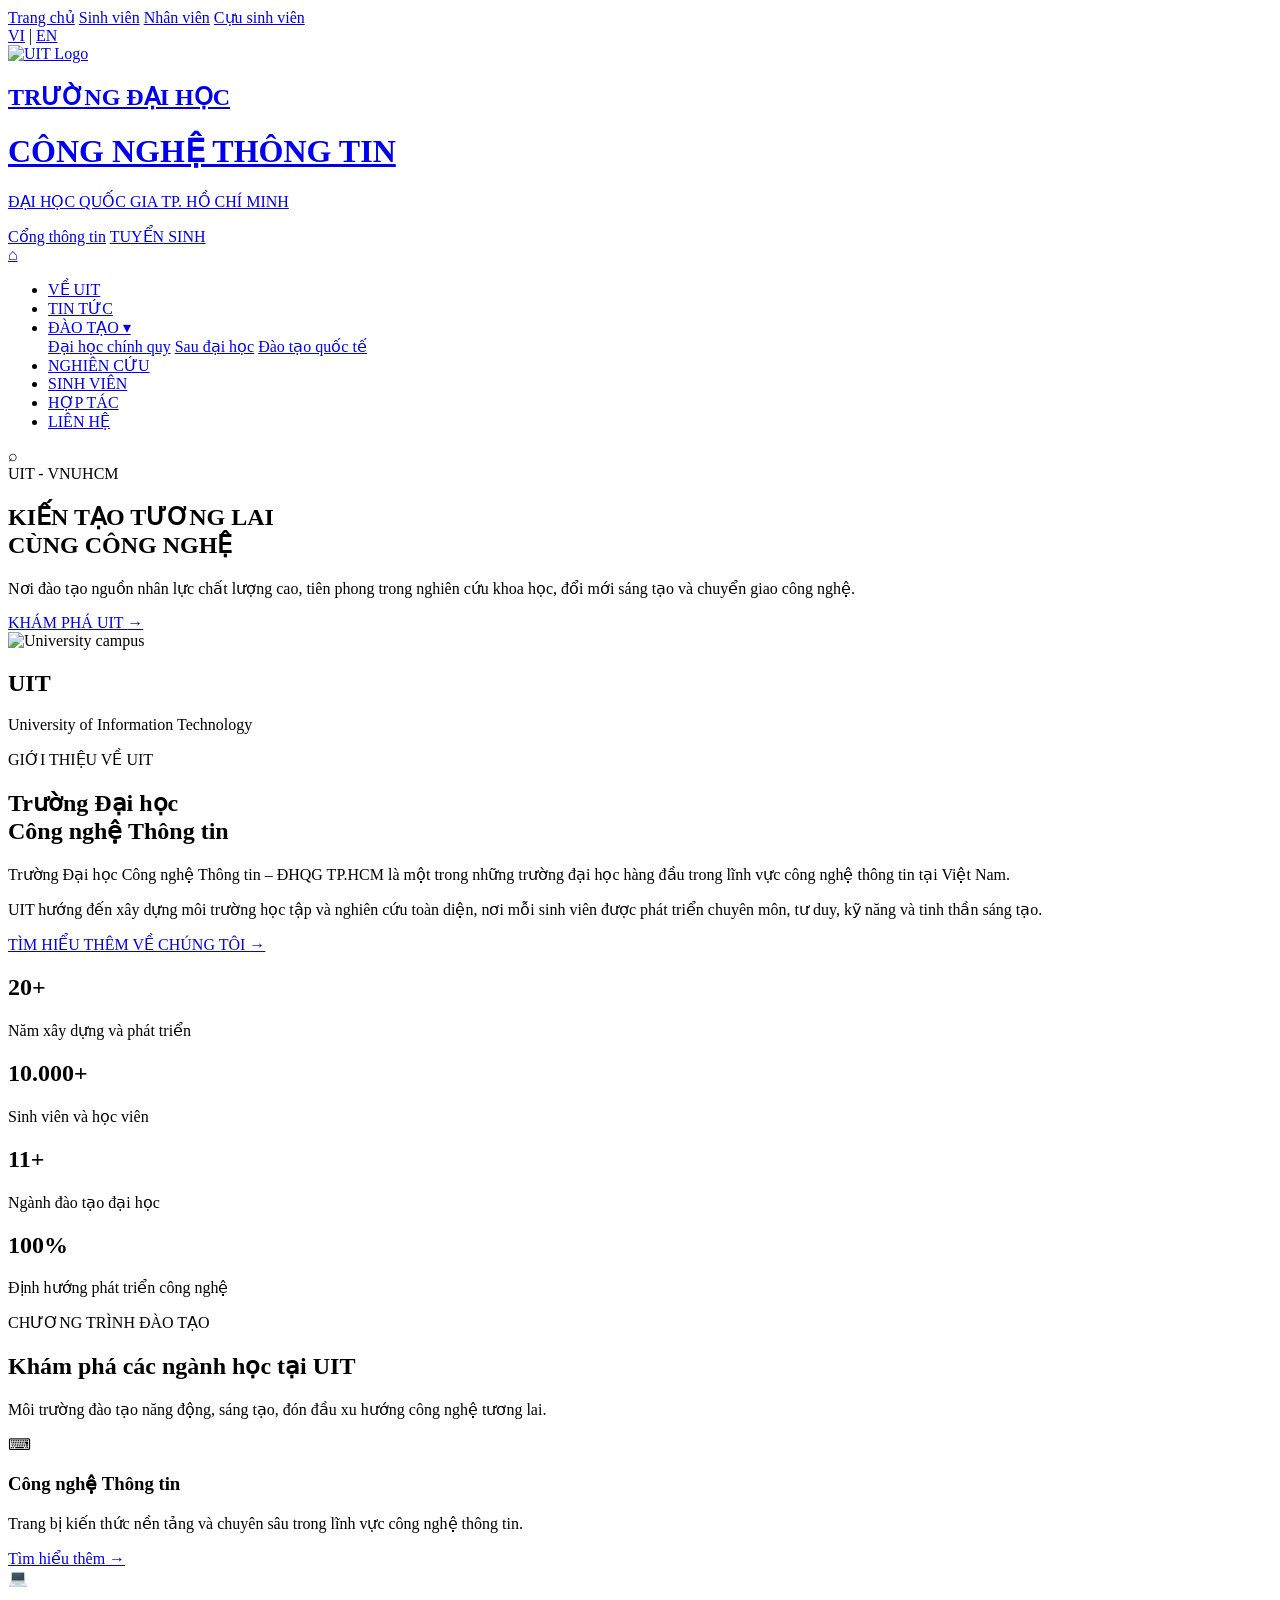
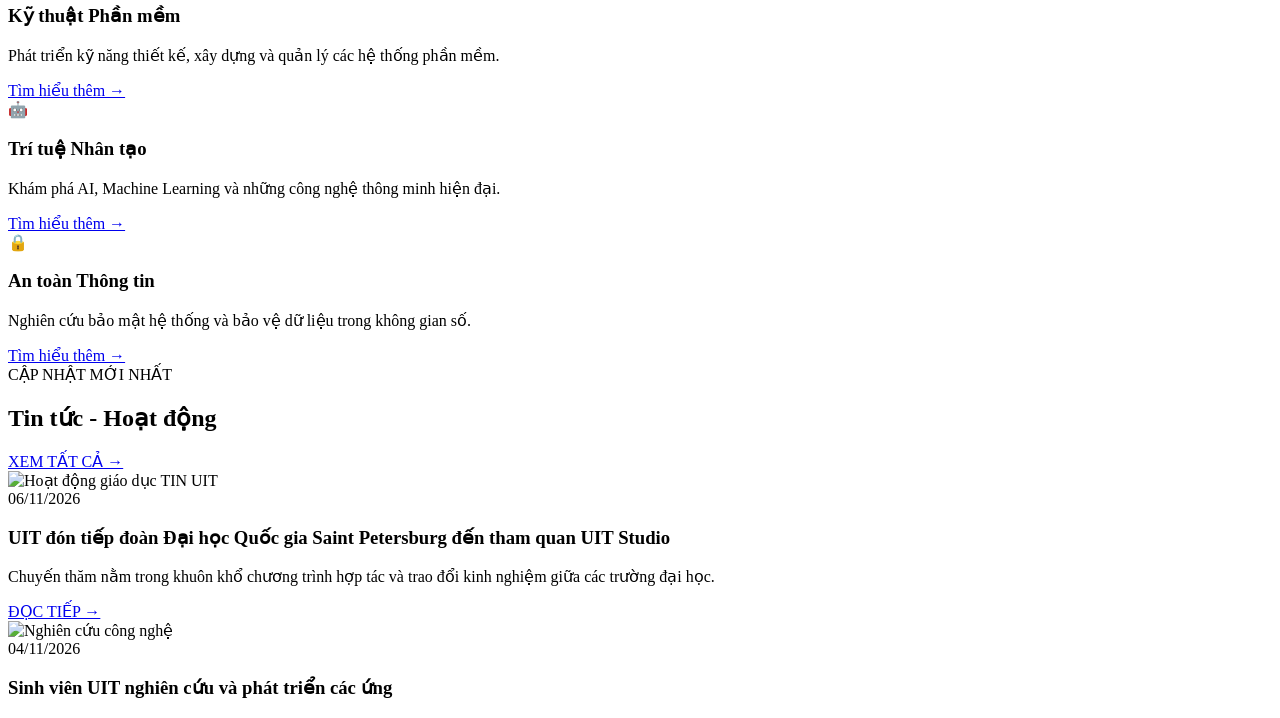
==== index.html @ b48100a3 "tạo trang chủ" ====
<!DOCTYPE html>
<html lang="vi">
<head>
    <meta charset="UTF-8">
    <meta name="viewport" content="width=device-width, initial-scale=1.0">
    <title>UIT - Trường Đại học Công nghệ Thông tin</title>
    <link rel="stylesheet" href="index.css">

    <link rel="preconnect" href="https://fonts.googleapis.com">
    <link rel="preconnect" href="https://fonts.gstatic.com" crossorigin>
    <link href="https://fonts.googleapis.com/css2?family=Roboto:wght@300;400;500;600;700;800&display=swap" rel="stylesheet">
</head>

<body>

    <!-- TOP BAR -->
    <div class="topbar">
        <div class="container topbar-content">
            <div class="topbar-left">
                <a href="#">Trang chủ</a>
                <a href="#">Sinh viên</a>
                <a href="#">Nhân viên</a>
                <a href="#">Cựu sinh viên</a>
            </div>

            <div class="topbar-right">
                <a href="#">VI</a>
                <span>|</span>
                <a href="#">EN</a>
            </div>
        </div>
    </div>


    <!-- HEADER -->
    <header>
        <div class="container header-content">

            <a href="#" class="logo">
                <img src="https://www.uit.edu.vn/images/small-logo.png"
                     alt="UIT Logo">

                <div class="logo-text">
                    <h2>TRƯỜNG ĐẠI HỌC</h2>
                    <h1>CÔNG NGHỆ THÔNG TIN</h1>
                    <p>ĐẠI HỌC QUỐC GIA TP. HỒ CHÍ MINH</p>
                </div>
            </a>

            <div class="header-actions">
                <a href="#" class="header-link">Cổng thông tin</a>
                <a href="https://tuyensinh.uit.edu.vn/" class="admission-btn">
                    TUYỂN SINH
                </a>
            </div>

        </div>
    </header>


    <!-- NAVIGATION -->
    <nav>
        <div class="container nav-content">

            <a href="#" class="nav-home">⌂</a>

            <ul class="nav-menu">
                <li><a href="#">VỀ UIT</a></li>
                <li><a href="#">TIN TỨC</a></li>

                <li class="dropdown">
                    <a href="#">ĐÀO TẠO ▾</a>

                    <div class="dropdown-menu">
                        <a href="#">Đại học chính quy</a>
                        <a href="#">Sau đại học</a>
                        <a href="#">Đào tạo quốc tế</a>
                    </div>
                </li>

                <li><a href="#">NGHIÊN CỨU</a></li>
                <li><a href="#">SINH VIÊN</a></li>
                <li><a href="#">HỢP TÁC</a></li>
                <li><a href="#">LIÊN HỆ</a></li>
            </ul>

            <div class="search">
                <span>⌕</span>
            </div>

        </div>
    </nav>


    <!-- HERO SECTION -->
    <section class="hero">

        <div class="hero-overlay"></div>

        <div class="container hero-content">

            <div class="hero-text">
<span class="hero-tag">UIT - VNUHCM</span>

                <h1>
                    KIẾN TẠO TƯƠNG LAI<br>
                    CÙNG CÔNG NGHỆ
                </h1>

                <p>
                    Nơi đào tạo nguồn nhân lực chất lượng cao,
                    tiên phong trong nghiên cứu khoa học,
                    đổi mới sáng tạo và chuyển giao công nghệ.
                </p>

                <a href="#about" class="hero-btn">
                    KHÁM PHÁ UIT <span>→</span>
                </a>
            </div>

        </div>

        <div class="hero-indicators">
            <span class="active"></span>
            <span></span>
            <span></span>
        </div>

    </section>


    <!-- INTRODUCTION -->
    <section class="about section-padding" id="about">

        <div class="container about-grid">

            <div class="about-image">
                <img
                    src="https://images.unsplash.com/photo-1562774053-701939374585?auto=format&fit=crop&w=1000&q=85"
                    alt="University campus">

                <div class="image-label">
                    <h2>UIT</h2>
                    <p>University of Information Technology</p>
                </div>
            </div>

            <div class="about-content">

                <span class="section-label">GIỚI THIỆU VỀ UIT</span>

                <h2>
                    Trường Đại học<br>
                    Công nghệ Thông tin
                </h2>

                <div class="blue-line"></div>

                <p>
                    Trường Đại học Công nghệ Thông tin – ĐHQG TP.HCM
                    là một trong những trường đại học hàng đầu trong
                    lĩnh vực công nghệ thông tin tại Việt Nam.
                </p>

                <p>
                    UIT hướng đến xây dựng môi trường học tập và
                    nghiên cứu toàn diện, nơi mỗi sinh viên được
                    phát triển chuyên môn, tư duy, kỹ năng và
                    tinh thần sáng tạo.
                </p>

                <a href="#" class="read-more">
                    TÌM HIỂU THÊM VỀ CHÚNG TÔI →
                </a>

            </div>

        </div>

    </section>


    <!-- STATISTICS -->
    <section class="statistics">

        <div class="container statistics-grid">

            <div class="stat-item">
                <h2>20+</h2>
                <p>Năm xây dựng và phát triển</p>
            </div>

            <div class="stat-item">
                <h2>10.000+</h2>
                <p>Sinh viên và học viên</p>
            </div>

            <div class="stat-item">
                <h2>11+</h2>
                <p>Ngành đào tạo đại học</p>
            </div>

            <div class="stat-item">
                <h2>100%</h2>
<p>Định hướng phát triển công nghệ</p>
            </div>

        </div>

    </section>


    <!-- EDUCATION -->
    <section class="education section-padding">

        <div class="container">

            <div class="section-heading">
                <span class="section-label">CHƯƠNG TRÌNH ĐÀO TẠO</span>
                <h2>Khám phá các ngành học tại UIT</h2>
                <div class="blue-line center-line"></div>
                <p>
                    Môi trường đào tạo năng động, sáng tạo,
                    đón đầu xu hướng công nghệ tương lai.
                </p>
            </div>


            <div class="education-grid">

                <div class="education-card">
                    <div class="education-icon">⌨</div>
                    <h3>Công nghệ Thông tin</h3>
                    <p>
                        Trang bị kiến thức nền tảng và chuyên sâu
                        trong lĩnh vực công nghệ thông tin.
                    </p>
                    <a href="#">Tìm hiểu thêm →</a>
                </div>

                <div class="education-card">
                    <div class="education-icon">💻</div>
                    <h3>Kỹ thuật Phần mềm</h3>
                    <p>
                        Phát triển kỹ năng thiết kế, xây dựng
                        và quản lý các hệ thống phần mềm.
                    </p>
                    <a href="#">Tìm hiểu thêm →</a>
                </div>

                <div class="education-card">
                    <div class="education-icon">🤖</div>
                    <h3>Trí tuệ Nhân tạo</h3>
                    <p>
                        Khám phá AI, Machine Learning và
                        những công nghệ thông minh hiện đại.
                    </p>
                    <a href="#">Tìm hiểu thêm →</a>
                </div>

                <div class="education-card">
                    <div class="education-icon">🔒</div>
                    <h3>An toàn Thông tin</h3>
                    <p>
                        Nghiên cứu bảo mật hệ thống và
                        bảo vệ dữ liệu trong không gian số.
                    </p>
                    <a href="#">Tìm hiểu thêm →</a>
                </div>

            </div>

        </div>

    </section>


    <!-- NEWS -->
    <section class="news section-padding">

        <div class="container">

            <div class="news-heading">

                <div>
                    <span class="section-label">CẬP NHẬT MỚI NHẤT</span>
                    <h2>Tin tức - Hoạt động</h2>
                </div>

                <a href="#" class="read-more">XEM TẤT CẢ →</a>

            </div>


            <div class="news-grid">

                <article class="news-main">
<div class="news-image">
                        <img
                            src="https://images.unsplash.com/photo-1523580494863-6f3031224c94?auto=format&fit=crop&w=1000&q=85"
                            alt="Hoạt động giáo dục">
                        <span class="news-tag">TIN UIT</span>
                    </div>

                    <div class="news-info">
                        <span class="news-date">06/11/2026</span>

                        <h3>
                            UIT đón tiếp đoàn Đại học Quốc gia
                            Saint Petersburg đến tham quan UIT Studio
                        </h3>

                        <p>
                            Chuyến thăm nằm trong khuôn khổ chương trình
                            hợp tác và trao đổi kinh nghiệm giữa các
                            trường đại học.
                        </p>

                        <a href="#">ĐỌC TIẾP →</a>
                    </div>

                </article>


                <div class="news-list">

                    <article class="news-small">
                        <img
                            src="https://images.unsplash.com/photo-1516321318423-f06f85e504b3?auto=format&fit=crop&w=400&q=80"
                            alt="Nghiên cứu công nghệ">

                        <div>
                            <span>04/11/2026</span>
                            <h3>
                                Sinh viên UIT nghiên cứu và phát triển
                                các ứng
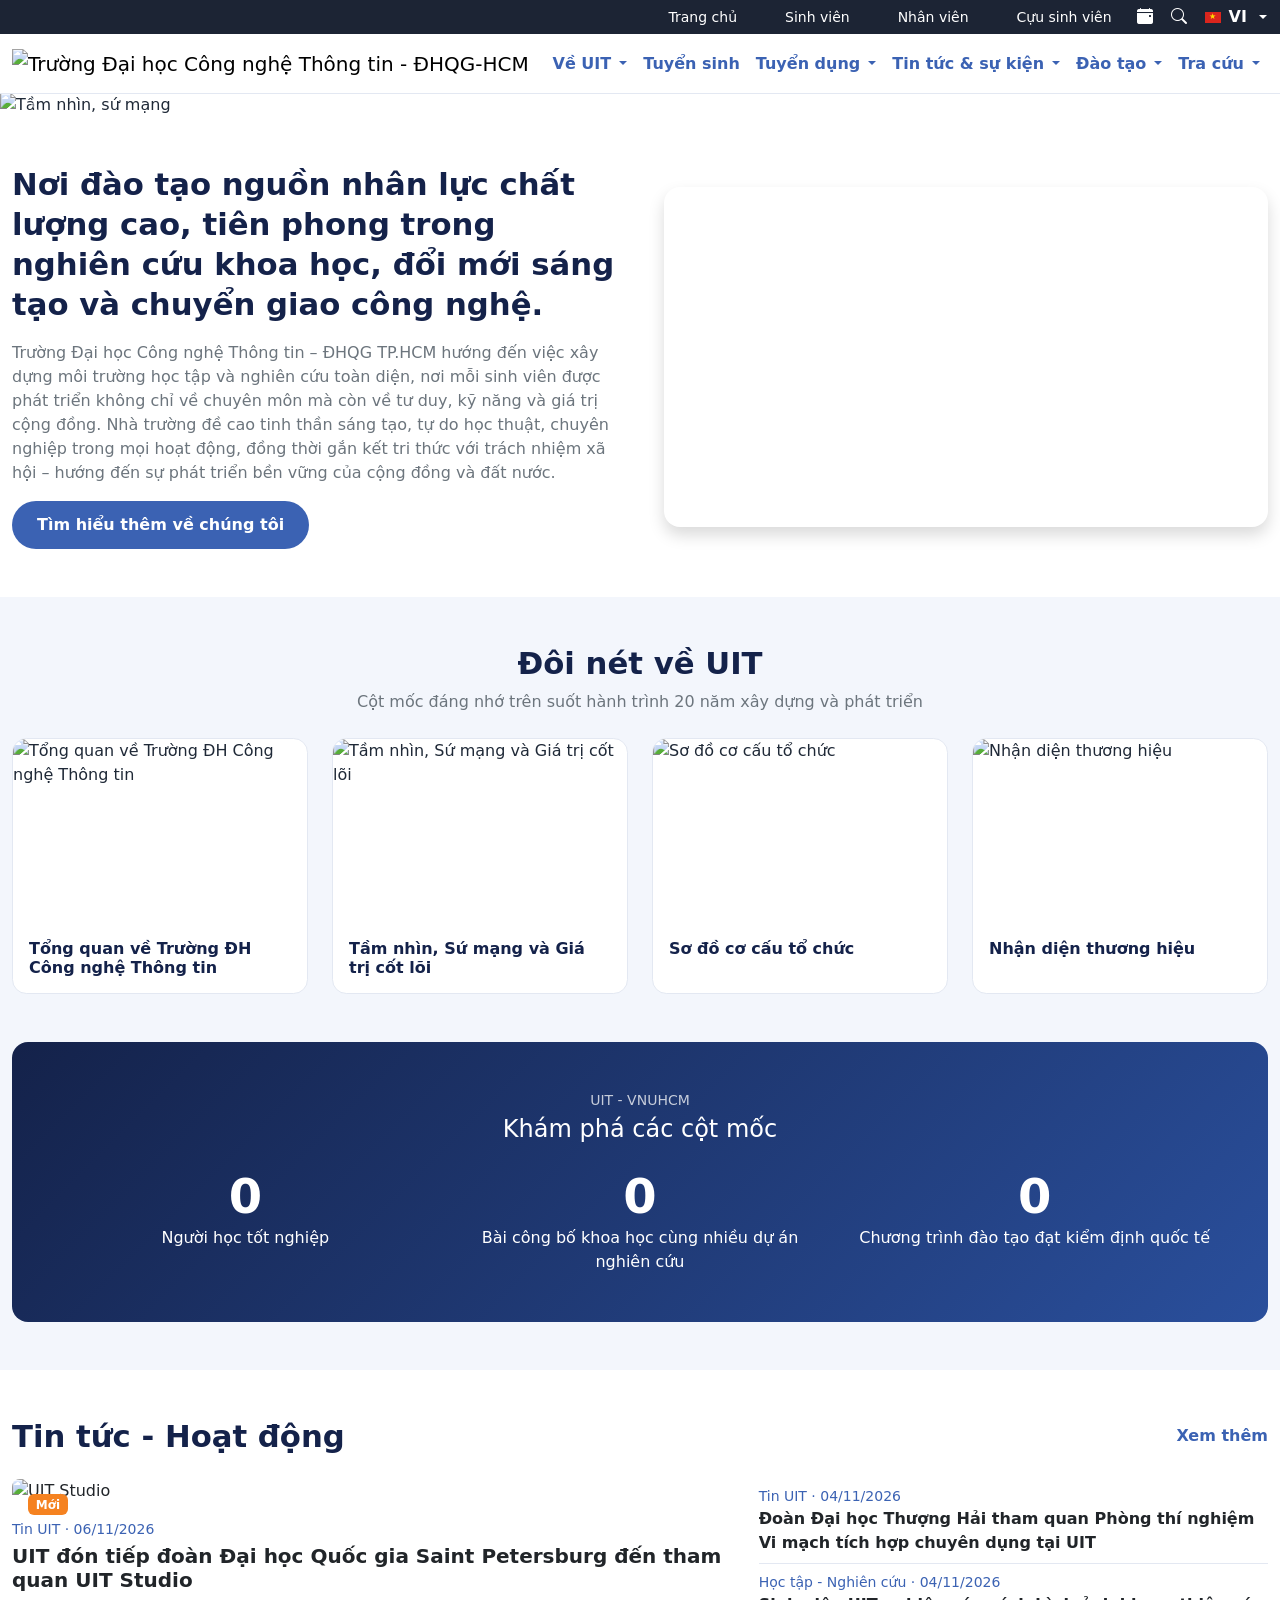
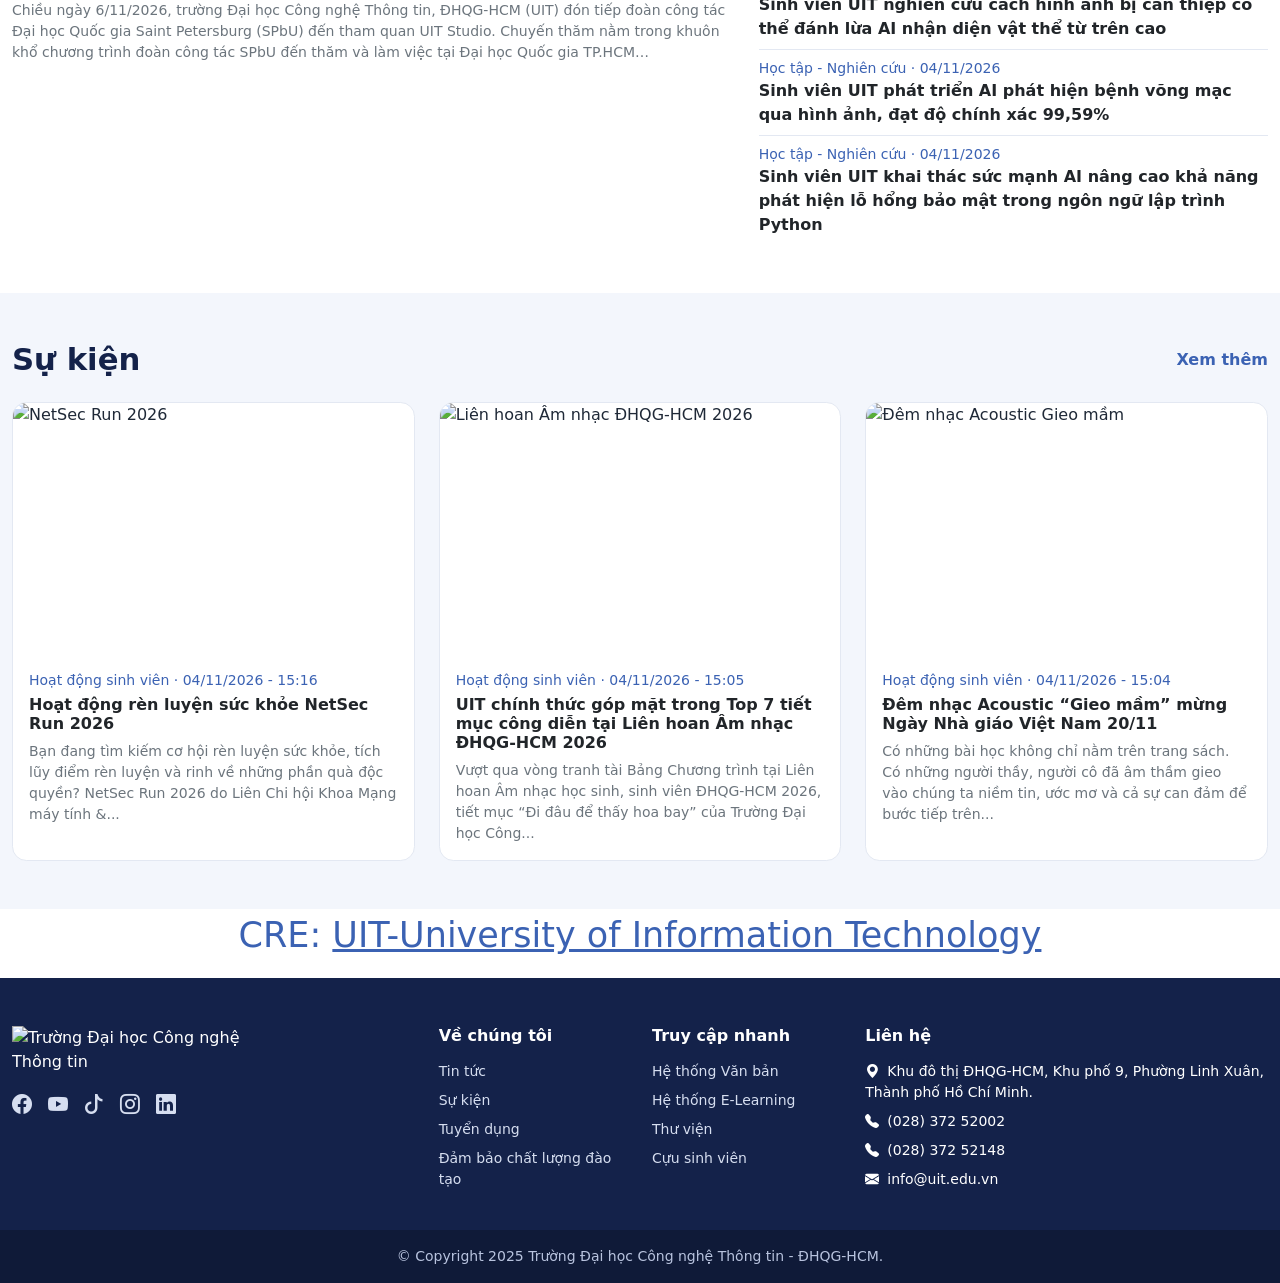
==== commit bca5d5f9: "fix" ====
--- a/index.html
+++ b/index.html
@@ -1,336 +1,544 @@
 <!DOCTYPE html>
 <html lang="vi">
+
 <head>
     <meta charset="UTF-8">
-    <meta name="viewport" content="width=device-width, initial-scale=1.0">
-    <title>UIT - Trường Đại học Công nghệ Thông tin</title>
-    <link rel="stylesheet" href="index.css">
-
-    <link rel="preconnect" href="https://fonts.googleapis.com">
-    <link rel="preconnect" href="https://fonts.gstatic.com" crossorigin>
-    <link href="https://fonts.googleapis.com/css2?family=Roboto:wght@300;400;500;600;700;800&display=swap" rel="stylesheet">
+    <meta name="viewport" content="width=device-width, initial-scale=1">
+    <title>Trường Đại học Công nghệ thông tin - Đại học Quốc gia Thành phố Hồ Chí Minh</title>
+    <link href="https://cdn.jsdelivr.net/npm/bootstrap@5.3.3/dist/css/bootstrap.min.css" rel="stylesheet">
+    <link href="https://cdn.jsdelivr.net/npm/bootstrap-icons@1.11.3/font/bootstrap-icons.min.css" rel="stylesheet">
+    <link href="/css/style.css" rel="stylesheet">
 </head>
 
 <body>
 
-    <!-- TOP BAR -->
-    <div class="topbar">
-        <div class="container topbar-content">
-            <div class="topbar-left">
-                <a href="#">Trang chủ</a>
-                <a href="#">Sinh viên</a>
-                <a href="#">Nhân viên</a>
-                <a href="#">Cựu sinh viên</a>
-            </div>
-
-            <div class="topbar-right">
-                <a href="#">VI</a>
-                <span>|</span>
-                <a href="#">EN</a>
+    <!-- ================= TOP BAR ================= -->
+    <div class="uit-topbar text-white small">
+        <div class="container-xxl d-flex justify-content-end align-items-center gap-4">
+            <nav class="d-none d-lg-flex gap-5" aria-label="Liên kết nhanh">
+                <a href="https://www.uit.edu.vn/" class="text-white text-decoration-none">Trang chủ</a>
+                <a href="https://portal.uit.edu.vn/sinh-vien/" class="text-white text-decoration-none">Sinh viên</a>
+                <a href="https://portal.uit.edu.vn/vc-nld" class="text-white text-decoration-none">Nhân viên</a>
+                <a href="https://alumni.uit.edu.vn/" class="text-white text-decoration-none">Cựu sinh viên</a>
+            </nav>
+            <div class="d-flex align-items-center gap-3">
+                <button class="btn btn-link text-white p-0" aria-label="Lịch"><i
+                        class="bi bi-calendar-event-fill"></i></button>
+                <button class="btn btn-link text-white p-0" aria-label="Tìm kiếm"><i class="bi bi-search"></i></button>
+                <div class="dropdown uit-lang">
+                    <button
+                        class="btn btn-link text-white p-0 fw-semibold text-decoration-none dropdown-toggle d-flex align-items-center gap-2"
+                        data-bs-toggle="dropdown" aria-expanded="false" aria-label="Chọn ngôn ngữ">
+                        <span class="uit-flag"></span> VI
+                    </button>
+                    <ul class="dropdown-menu dropdown-menu-end">
+                        <li>
+                            <a class="dropdown-item d-flex align-items-center gap-2 active" href="#">
+                                <span class="uit-flag"></span> Tiếng Việt <i class="bi bi-check2 ms-auto"></i>
+                            </a>
+                        </li>
+                        <li>
+                            <a class="dropdown-item d-flex align-items-center gap-2" href="#">
+                                <span class="uit-flag uit-flag--en"></span> English
+                            </a>
+                        </li>
+                    </ul>
+                </div>
             </div>
         </div>
     </div>
 
-
-    <!-- HEADER -->
-    <header>
-        <div class="container header-content">
-
-            <a href="#" class="logo">
-                <img src="https://www.uit.edu.vn/images/small-logo.png"
-                     alt="UIT Logo">
-
-                <div class="logo-text">
-                    <h2>TRƯỜNG ĐẠI HỌC</h2>
-                    <h1>CÔNG NGHỆ THÔNG TIN</h1>
-                    <p>ĐẠI HỌC QUỐC GIA TP. HỒ CHÍ MINH</p>
-                </div>
+    <!-- ================= MAIN NAV ================= -->
+    <nav class="navbar navbar-expand-lg bg-white sticky-top uit-nav">
+        <div class="container-xxl">
+            <a class="navbar-brand py-2" href="https://www.uit.edu.vn/">
+                <img src="https://www.uit.edu.vn/_next/image?url=%2Fmedia%2FLOGO_VNA_c054066f11_7d72ba6441.png&w=1536&q=100"
+                    alt="Trường Đại học Công nghệ Thông tin - ĐHQG-HCM" class="uit-logo">
             </a>
-
-            <div class="header-actions">
-                <a href="#" class="header-link">Cổng thông tin</a>
-                <a href="https://tuyensinh.uit.edu.vn/" class="admission-btn">
-                    TUYỂN SINH
-                </a>
-            </div>
-
-        </div>
-    </header>
-
-
-    <!-- NAVIGATION -->
-    <nav>
-        <div class="container nav-content">
-
-            <a href="#" class="nav-home">⌂</a>
-
-            <ul class="nav-menu">
-                <li><a href="#">VỀ UIT</a></li>
-                <li><a href="#">TIN TỨC</a></li>
-
-                <li class="dropdown">
-                    <a href="#">ĐÀO TẠO ▾</a>
-
-                    <div class="dropdown-menu">
-                        <a href="#">Đại học chính quy</a>
-                        <a href="#">Sau đại học</a>
-                        <a href="#">Đào tạo quốc tế</a>
-                    </div>
-                </li>
-
-                <li><a href="#">NGHIÊN CỨU</a></li>
-                <li><a href="#">SINH VIÊN</a></li>
-                <li><a href="#">HỢP TÁC</a></li>
-                <li><a href="#">LIÊN HỆ</a></li>
-            </ul>
-
-            <div class="search">
-                <span>⌕</span>
-            </div>
-
+            <button class="navbar-toggler border-0" type="button" data-bs-toggle="collapse" data-bs-target="#uitMenu"
+                aria-controls="uitMenu" aria-expanded="false" aria-label="Mở menu">
+                <span class="navbar-toggler-icon"></span>
+            </button>
+
+            <div class="collapse navbar-collapse justify-content-end" id="uitMenu">
+                <ul class="navbar-nav">
+                    <li class="nav-item dropdown">
+                        <a class="nav-link dropdown-toggle" href="#" role="button" data-bs-toggle="dropdown"
+                            aria-expanded="false">Về UIT</a>
+                        <ul class="dropdown-menu">
+                            <li><a class="dropdown-item"
+                                    href="https://www.uit.edu.vn/bai-viet/tong-quan-ve-truong-dh-cong-nghe-thong-tin">Tổng
+                                    quan</a></li>
+                            <li><a class="dropdown-item"
+                                    href="https://www.uit.edu.vn/bai-viet/tam-nhin-su-mang-va-gia-tri-cot-loi">Tầm nhìn,
+                                    Sứ mạng và Giá trị cốt lõi</a></li>
+                            <li><a class="dropdown-item" href="https://www.uit.edu.vn/bai-viet/co-cau-to-chuc">Sơ đồ cơ
+                                    cấu tổ chức</a></li>
+                            <li><a class="dropdown-item"
+                                    href="https://www.uit.edu.vn/bai-viet/nhan-dien-thuong-hieu">Nhận diện thương
+                                    hiệu</a></li>
+                            <li><a class="dropdown-item" href="https://www.uit.edu.vn/bai-viet/chien-luoc-phat-trien">Kế
+                                    hoạch - Chiến lược</a></li>
+                            <li><a class="dropdown-item"
+                                    href="https://www.uit.edu.vn/bai-viet/thong-tin-quy-hoach-truong-dh-cntt-dhqg-hcm">Thông
+                                    tin quy hoạch</a></li>
+                            <li><a class="dropdown-item" href="https://www.uit.edu.vn/bai-viet/dam-bao-chat-luong">Đảm
+                                    bảo chất lượng</a></li>
+                            <li><a class="dropdown-item" href="#">Nghiên cứu Khoa học</a></li>
+                            <li><a class="dropdown-item" href="https://www.uit.edu.vn/bai-viet/lien-he">Liên hệ</a></li>
+                        </ul>
+                    </li>
+
+                    <li class="nav-item"><a class="nav-link" href="https://tuyensinh.uit.edu.vn/">Tuyển sinh</a></li>
+
+                    <li class="nav-item dropdown">
+                        <a class="nav-link dropdown-toggle" href="#" role="button" data-bs-toggle="dropdown"
+                            aria-expanded="false">Tuyển dụng</a>
+                        <ul class="dropdown-menu">
+                            <li><a class="dropdown-item" href="https://www.uit.edu.vn/tuyen-dung">Người lao động</a>
+                            </li>
+                            <li><a class="dropdown-item" href="https://www.uit.edu.vn/tuyen-dung-vien-chuc">Viên
+                                    chức</a></li>
+                        </ul>
+                    </li>
+
+                    <li class="nav-item dropdown">
+                        <a class="nav-link dropdown-toggle" href="#" role="button" data-bs-toggle="dropdown"
+                            aria-expanded="false">Tin tức &amp; sự kiện</a>
+                        <ul class="dropdown-menu">
+                            <li>
+                                <h6 class="dropdown-header">Thông tin chung</h6>
+                            </li>
+                            <li><a class="dropdown-item" href="https://www.uit.edu.vn/thong-tin-thong-bao">Thông báo
+                                    chung</a></li>
+                            <li><a class="dropdown-item" href="https://tuyensinh.uit.edu.vn/">Thông tin tuyển sinh</a>
+                            </li>
+                            <li><a class="dropdown-item"
+                                    href="https://www.uit.edu.vn/tin-xet-duyet-chuc-danh-gs-pgs">Tin xét duyệt chức danh
+                                    GS, PGS</a></li>
+                            <li><a class="dropdown-item" href="https://www.uit.edu.vn/thu-chao-gia">Thư chào giá</a>
+                            </li>
+                            <li>
+                                <hr class="dropdown-divider">
+                            </li>
+                            <li>
+                                <h6 class="dropdown-header">Tin tức</h6>
+                            </li>
+                            <li><a class="dropdown-item" href="https://www.uit.edu.vn/tin-uit">Tin tức UIT</a></li>
+                            <li><a class="dropdown-item" href="https://www.uit.edu.vn/hoc-tap-nghien-cuu">Tin học tập -
+                                    nghiên cứu</a></li>
+                            <li><a class="dropdown-item" href="https://www.uit.edu.vn/hoat-dong-sinh-vien">Tin hoạt động
+                                    sinh viên</a></li>
+                            <li><a class="dropdown-item" href="https://www.uit.edu.vn/uit-20-nam">UIT 20 năm</a></li>
+                        </ul>
+                    </li>
+
+                    <li class="nav-item dropdown">
+                        <a class="nav-link dropdown-toggle" href="#" role="button" data-bs-toggle="dropdown"
+                            aria-expanded="false">Đào tạo</a>
+                        <ul class="dropdown-menu">
+                            <li>
+                                <h6 class="dropdown-header">Đại học chính quy</h6>
+                            </li>
+                            <li><a class="dropdown-item"
+                                    href="https://tuyensinh.uit.edu.vn/nganh-dao-tao/nganh-cong-nghe-thong-tin">Công
+                                    nghệ Thông tin</a></li>
+                            <li><a class="dropdown-item"
+                                    href="https://tuyensinh.uit.edu.vn/nganh-dao-tao/nganh-he-thong-thong-tin">Hệ thống
+                                    Thông tin</a></li>
+                            <li><a class="dropdown-item"
+                                    href="https://tuyensinh.uit.edu.vn/nganh-dao-tao/nganh-khoa-hoc-may-tinh">Khoa học
+                                    Máy tính</a></li>
+                            <li><a class="dropdown-item"
+                                    href="https://tuyensinh.uit.edu.vn/nganh-dao-tao/nganh-ky-thuat-phan-mem">Kỹ thuật
+                                    Phần mềm</a></li>
+                            <li><a class="dropdown-item"
+                                    href="https://tuyensinh.uit.edu.vn/nganh-dao-tao/nganh-ky-thuat-may-tinh">Kỹ thuật
+                                    Máy tính</a></li>
+                            <li><a class="dropdown-item"
+                                    href="https://tuyensinh.uit.edu.vn/nganh-dao-tao/nganh-an-toan-thong-tin">An toàn
+                                    Thông tin</a></li>
+                            <li><a class="dropdown-item"
+                                    href="https://tuyensinh.uit.edu.vn/nganh-dao-tao/nganh-tri-tue-nhan-tao">Trí tuệ
+                                    Nhân tạo</a></li>
+                            <li>
+                                <hr class="dropdown-divider">
+                            </li>
+                            <li>
+                                <h6 class="dropdown-header">Sau đại học</h6>
+                            </li>
+                            <li><a class="dropdown-item"
+                                    href="https://www.uit.edu.vn/bai-viet/dao-tao-thac-si-khoa-hoc-may-tinh">Thạc sĩ
+                                    Khoa học Máy tính</a></li>
+                            <li><a class="dropdown-item"
+                                    href="https://www.uit.edu.vn/bai-viet/dao-tao-tien-si-khoa-hoc-may-tinh">Tiến sĩ
+                                    Khoa học Máy tính</a></li>
+                            <li>
+                                <hr class="dropdown-divider">
+                            </li>
+                            <li>
+                                <h6 class="dropdown-header">Đào tạo quốc tế</h6>
+                            </li>
+                            <li><a class="dropdown-item"
+                                    href="https://oep.uit.edu.vn/vi/tong-quan-chuong-trinh-giang-day-bang-tieng-anh">Chương
+                                    trình giảng dạy bằng tiếng Anh</a></li>
+                            <li><a class="dropdown-item"
+                                    href="https://oep.uit.edu.vn/vi/tong-quan-ve-chuong-trinh-lien-ket-bcu">Liên kết Đại
+                                    học Birmingham City</a></li>
+                            <li><a class="dropdown-item"
+                                    href="https://oep.uit.edu.vn/vi/chuong-trinh-lien-ket-dai-hoc-newcastle">Liên kết
+                                    Đại học Newcastle</a></li>
+                        </ul>
+                    </li>
+
+                    <li class="nav-item dropdown">
+                        <a class="nav-link dropdown-toggle" href="#" role="button" data-bs-toggle="dropdown"
+                            aria-expanded="false">Tra cứu</a>
+                        <ul class="dropdown-menu dropdown-menu-end">
+                            <li><a class="dropdown-item" href="https://www.uit.edu.vn/cong-bo-ba-cong-khai">Công bố ba
+                                    công khai</a></li>
+                            <li><a class="dropdown-item" href="https://www.uit.edu.vn/tra-cuu/van-bang">Văn bằng tốt
+                                    nghiệp</a></li>
+                            <li><a class="dropdown-item" href="https://tracuu.citd.edu.vn/">Chứng chỉ Công nghệ Thông
+                                    tin</a></li>
+                            <li><a class="dropdown-item" href="https://www.uit.edu.vn/bang-vang-sinh-vien">Bảng vàng
+                                    thành tích</a></li>
+                        </ul>
+                    </li>
+                </ul>
+            </div>
         </div>
     </nav>
 
-
-    <!-- HERO SECTION -->
-    <section class="hero">
-
-        <div class="hero-overlay"></div>
-
-        <div class="container hero-content">
-
-            <div class="hero-text">
-<span class="hero-tag">UIT - VNUHCM</span>
-
-                <h1>
-                    KIẾN TẠO TƯƠNG LAI<br>
-                    CÙNG CÔNG NGHỆ
-                </h1>
-
-                <p>
-                    Nơi đào tạo nguồn nhân lực chất lượng cao,
-                    tiên phong trong nghiên cứu khoa học,
-                    đổi mới sáng tạo và chuyển giao công nghệ.
-                </p>
-
-                <a href="#about" class="hero-btn">
-                    KHÁM PHÁ UIT <span>→</span>
-                </a>
-            </div>
-
+    <main>
+
+        <!-- ================= BANNER TRƯỢT ================= -->
+        <section id="heroCarousel" class="carousel slide" data-bs-ride="carousel" aria-label="Banner">
+            <div class="carousel-indicators">
+                <button type="button" data-bs-target="#heroCarousel" data-bs-slide-to="0" class="active"
+                    aria-current="true" aria-label="Slide 1"></button>
+                <button type="button" data-bs-target="#heroCarousel" data-bs-slide-to="1" aria-label="Slide 2"></button>
+                <button type="button" data-bs-target="#heroCarousel" data-bs-slide-to="2" aria-label="Slide 3"></button>
+                <button type="button" data-bs-target="#heroCarousel" data-bs-slide-to="3" aria-label="Slide 4"></button>
+                <button type="button" data-bs-target="#heroCarousel" data-bs-slide-to="4" aria-label="Slide 5"></button>
+                <button type="button" data-bs-target="#heroCarousel" data-bs-slide-to="5" aria-label="Slide 6"></button>
+                <button type="button" data-bs-target="#heroCarousel" data-bs-slide-to="6" aria-label="Slide 7"></button>
+            </div>
+            <div class="carousel-inner">
+                <div class="carousel-item active"><img class="d-block w-100"
+                        src="https://www.uit.edu.vn/media/tamnhin_sumang_02_02_01_01_e7496ca052.png"
+                        alt="Tầm nhìn, sứ mạng"></div>
+                <div class="carousel-item"><img class="d-block w-100"
+                        src="https://www.uit.edu.vn/media/uit_bannerweb_20nam_02_02_01_fc29c35461.png"
+                        alt="UIT 20 - Kiến tạo tương lai số"></div>
+                <div class="carousel-item"><img class="d-block w-100"
+                        src="https://www.uit.edu.vn/media/uit_bannerweb_tuyensinh_02_02_01_7b375db85c.png"
+                        alt="UIT môi trường Đại học đáng mơ ước"></div>
+                <div class="carousel-item"><img class="d-block w-100"
+                        src="https://www.uit.edu.vn/media/uit_bannerweb_gioithieu_02_9ed76ed0ba.jpg" alt="Triết lý">
+                </div>
+                <div class="carousel-item"><img class="d-block w-100"
+                        src="https://www.uit.edu.vn/media/banner_kiem_dinh_ae8a551e0a.png" alt="ASIIN"></div>
+                <div class="carousel-item"><img class="d-block w-100"
+                        src="https://www.uit.edu.vn/media/M01_1043_7dd2d68bd4.jpg" alt="Tuyển dụng đợt 1 năm 2026">
+                </div>
+                <div class="carousel-item"><img class="d-block w-100"
+                        src="https://www.uit.edu.vn/media/a3e02b776dd1e38fbac0_317f2dbcb8.jpg" alt="Ranking"></div>
+            </div>
+            <button class="carousel-control-prev" type="button" data-bs-target="#heroCarousel" data-bs-slide="prev">
+                <span class="carousel-control-prev-icon" aria-hidden="true"></span><span
+                    class="visually-hidden">Previous slide</span>
+            </button>
+            <button class="carousel-control-next" type="button" data-bs-target="#heroCarousel" data-bs-slide="next">
+                <span class="carousel-control-next-icon" aria-hidden="true"></span><span class="visually-hidden">Next
+                    slide</span>
+            </button>
+        </section>
+
+        <h1 class="visually-hidden">Trường Đại học Công nghệ thông tin - Đại học Quốc gia Thành phố Hồ Chí Minh</h1>
+
+        <!-- ================= GIỚI THIỆU ================= -->
+        <section class="py-5 bg-white">
+            <div class="container-xxl">
+                <div class="row align-items-center g-5">
+                    <div class="col-lg-6">
+                        <h2 class="uit-lead mb-3">Nơi đào tạo nguồn nhân lực chất lượng cao, tiên phong trong nghiên cứu
+                            khoa học, đổi mới sáng tạo và chuyển giao công nghệ.</h2>
+                        <p class="text-secondary">Trường Đại học Công nghệ Thông tin – ĐHQG TP.HCM hướng đến việc xây
+                            dựng môi trường học tập và nghiên cứu toàn diện, nơi mỗi sinh viên được phát triển không chỉ
+                            về chuyên môn mà còn về tư duy, kỹ năng và giá trị cộng đồng. Nhà trường đề cao tinh thần
+                            sáng tạo, tự do học thuật, chuyên nghiệp trong mọi hoạt động, đồng thời gắn kết tri thức với
+                            trách nhiệm xã hội – hướng đến sự phát triển bền vững của cộng đồng và đất nước.</p>
+                        <a href="https://www.uit.edu.vn/bai-viet/tong-quan-ve-truong-dh-cong-nghe-thong-tin"
+                            class="btn uit-btn">Tìm hiểu thêm về chúng tôi</a>
+                    </div>
+                    <div class="col-lg-6">
+                        <div class="ratio ratio-16x9 rounded-4 overflow-hidden shadow">
+                            <iframe src="https://www.youtube-nocookie.com/embed/4x8gqJeU5D0?rel=0"
+                                title="Giới thiệu UIT" allowfullscreen loading="lazy"></iframe>
+                        </div>
+                    </div>
+                </div>
+            </div>
+        </section>
+
+        <!-- ================= ĐÔI NÉT VỀ UIT ================= -->
+        <section class="py-5 uit-about">
+            <div class="container-xxl">
+                <div class="text-center mb-4">
+                    <h2 class="uit-title">Đôi nét về UIT</h2>
+                    <p class="text-secondary">Cột mốc đáng nhớ trên suốt hành trình 20 năm xây dựng và phát triển</p>
+                </div>
+
+                <div class="row g-4">
+                    <div class="col-6 col-lg-3">
+                        <a class="card uit-card h-100 text-decoration-none"
+                            href="https://www.uit.edu.vn/bai-viet/tong-quan-ve-truong-dh-cong-nghe-thong-tin">
+                            <img src="https://www.uit.edu.vn/media/740215593_1000874972575871_5368889140275719740_n_1_ca47231baf.jpg"
+                                class="card-img-top" alt="Tổng quan về Trường ĐH Công nghệ Thông tin">
+                            <div class="card-body">
+                                <h3 class="h6 fw-bold m-0">Tổng quan về Trường ĐH Công nghệ Thông tin</h3>
+                            </div>
+                        </a>
+                    </div>
+                    <div class="col-6 col-lg-3">
+                        <a class="card uit-card h-100 text-decoration-none"
+                            href="https://www.uit.edu.vn/bai-viet/tam-nhin-su-mang-va-gia-tri-cot-loi">
+                            <img src="https://www.uit.edu.vn/media/tamnhin_sumang_02_02_01_01_7de9eeb938.jpg"
+                                class="card-img-top" alt="Tầm nhìn, Sứ mạng và Giá trị cốt lõi">
+                            <div class="card-body">
+                                <h3 class="h6 fw-bold m-0">Tầm nhìn, Sứ mạng và Giá trị cốt lõi</h3>
+                            </div>
+                        </a>
+                    </div>
+                    <div class="col-6 col-lg-3">
+                        <a class="card uit-card h-100 text-decoration-none"
+                            href="https://www.uit.edu.vn/bai-viet/co-cau-to-chuc">
+                            <img src="https://www.uit.edu.vn/media/image_c688fa93b3.png" class="card-img-top"
+                                alt="Sơ đồ cơ cấu tổ chức">
+                            <div class="card-body">
+                                <h3 class="h6 fw-bold m-0">Sơ đồ cơ cấu tổ chức</h3>
+                            </div>
+                        </a>
+                    </div>
+                    <div class="col-6 col-lg-3">
+                        <a class="card uit-card h-100 text-decoration-none"
+                            href="https://www.uit.edu.vn/bai-viet/nhan-dien-thuong-hieu">
+                            <img src="https://www.uit.edu.vn/media/Brand_name_Identity_2c48bee4ad.png"
+                                class="card-img-top" alt="Nhận diện thương hiệu">
+                            <div class="card-body">
+                                <h3 class="h6 fw-bold m-0">Nhận diện thương hiệu</h3>
+                            </div>
+                        </a>
+                    </div>
+                </div>
+
+                <!-- Số liệu: điền số thật (trang gốc chạy hiệu ứng đếm) -->
+                <div class="uit-stats rounded-4 text-white mt-5 p-4 p-lg-5">
+                    <p class="text-center small opacity-75 mb-1">UIT - VNUHCM</p>
+                    <h3 class="text-center h4 mb-4">Khám phá các cột mốc</h3>
+                    <div class="row text-center g-4">
+                        <div class="col-md-4">
+                            <div class="display-5 fw-bold">0</div>
+                            <div>Người học tốt nghiệp</div>
+                        </div>
+                        <div class="col-md-4">
+                            <div class="display-5 fw-bold">0</div>
+                            <div>Bài công bố khoa học cùng nhiều dự án nghiên cứu</div>
+                        </div>
+                        <div class="col-md-4">
+                            <div class="display-5 fw-bold">0</div>
+                            <div>Chương trình đào tạo đạt kiểm định quốc tế</div>
+                        </div>
+                    </div>
+                </div>
+            </div>
+        </section>
+
+        <!-- ================= TIN TỨC - HOẠT ĐỘNG ================= -->
+        <section class="py-5 bg-white">
+            <div class="container-xxl">
+                <div class="d-flex justify-content-between align-items-center mb-4">
+                    <h2 class="uit-title m-0">Tin tức - Hoạt động</h2>
+                    <a href="https://www.uit.edu.vn/search-page" class="uit-more">Xem thêm</a>
+                </div>
+
+                <div class="row g-4">
+                    <!-- Tin nổi bật -->
+                    <div class="col-lg-7">
+                        <a class="card border-0 h-100 text-decoration-none uit-feature"
+                            href="https://www.uit.edu.vn/bai-viet/uit-don-tiep-doan-dai-hoc-quoc-gia-saint-petersburg-den-tham-quan-uit-studio">
+                            <div class="position-relative">
+                                <img src="https://www.uit.edu.vn/media/stu_5_eeeb92e93b.jpg"
+                                    class="card-img-top rounded-3" alt="UIT Studio">
+                                <span class="badge uit-badge position-absolute top-0 start-0 m-3">Mới</span>
+                            </div>
+                            <div class="card-body px-0">
+                                <div class="small text-uit mb-1">Tin UIT · 06/11/2026</div>
+                                <h3 class="h5 fw-bold text-dark">UIT đón tiếp đoàn Đại học Quốc gia Saint Petersburg đến
+                                    tham quan UIT Studio</h3>
+                                <p class="text-secondary small mb-0">Chiều ngày 6/11/2026, trường Đại học Công nghệ
+                                    Thông tin, ĐHQG-HCM (UIT) đón tiếp đoàn công tác Đại học Quốc gia Saint Petersburg
+                                    (SPbU) đến tham quan UIT Studio. Chuyến thăm nằm trong khuôn khổ chương trình đoàn
+                                    công tác SPbU đến thăm và làm việc tại Đại học Quốc gia TP.HCM…</p>
+                            </div>
+                        </a>
+                    </div>
+
+                    <!-- Danh sách tin -->
+                    <div class="col-lg-5">
+                        <div class="list-group list-group-flush">
+                            <a class="list-group-item list-group-item-action px-0"
+                                href="https://www.uit.edu.vn/bai-viet/doan-dai-hoc-thuong-hai-tham-quan-phong-thi-nghiem-vi-mach-tich-hop-chuyen-dung-tai-uit">
+                                <div class="small text-uit">Tin UIT · 04/11/2026</div>
+                                <div class="fw-semibold">Đoàn Đại học Thượng Hải tham quan Phòng thí nghiệm Vi mạch tích
+                                    hợp chuyên dụng tại UIT</div>
+                            </a>
+                            <a class="list-group-item list-group-item-action px-0"
+                                href="https://www.uit.edu.vn/bai-viet/sinh-vien-uit-nghien-cuu-cach-hinh-anh-bi-can-thiep-co-the-danh-lua-ai-nhan-dien-vat-the-tu-tren-cao">
+                                <div class="small text-uit">Học tập - Nghiên cứu · 04/11/2026</div>
+                                <div class="fw-semibold">Sinh viên UIT nghiên cứu cách hình ảnh bị can thiệp có thể đánh
+                                    lừa AI nhận diện vật thể từ trên cao</div>
+                            </a>
+                            <a class="list-group-item list-group-item-action px-0"
+                                href="https://www.uit.edu.vn/bai-viet/sinh-vien-uit-phat-trien-ai-phat-hien-benh-vong-mac-qua-hinh-anh-dat-do-chinh-xac-9959">
+                                <div class="small text-uit">Học tập - Nghiên cứu · 04/11/2026</div>
+                                <div class="fw-semibold">Sinh viên UIT phát triển AI phát hiện bệnh võng mạc qua hình
+                                    ảnh, đạt độ chính xác 99,59%</div>
+                            </a>
+                            <a class="list-group-item list-group-item-action px-0"
+                                href="https://www.uit.edu.vn/bai-viet/sinh-vien-uit-khai-thac-suc-manh-ai-nang-cao-kha-nang-phat-hien-lo-hong-bao-mat-trong-ngon-ngu-lap-trinh-python">
+                                <div class="small text-uit">Học tập - Nghiên cứu · 04/11/2026</div>
+                                <div class="fw-semibold">Sinh viên UIT khai thác sức mạnh AI nâng cao khả năng phát hiện
+                                    lỗ hổng bảo mật trong ngôn ngữ lập trình Python</div>
+                            </a>
+                        </div>
+                    </div>
+                </div>
+            </div>
+        </section>
+
+        <!-- ================= SỰ KIỆN ================= -->
+        <section class="py-5 uit-about">
+            <div class="container-xxl">
+                <div class="d-flex justify-content-between align-items-center mb-4">
+                    <h2 class="uit-title m-0">Sự kiện</h2>
+                    <a href="https://www.uit.edu.vn/hoat-dong-sinh-vien" class="uit-more">Xem thêm</a>
+                </div>
+
+                <div class="row g-4">
+                    <div class="col-md-6 col-lg-4">
+                        <a class="card uit-card h-100 text-decoration-none"
+                            href="https://www.uit.edu.vn/bai-viet/hoat-dong-ren-luyen-suc-khoe-netsec-run-2026">
+                            <img src="https://www.uit.edu.vn/media/862763727_1435685378087369_4292323680762426152_n_cropped_9e05dc47bb.jpg"
+                                class="card-img-top" alt="NetSec Run 2026">
+                            <div class="card-body">
+                                <div class="small text-uit mb-1">Hoạt động sinh viên · 04/11/2026 - 15:16</div>
+                                <h3 class="h6 fw-bold text-dark">Hoạt động rèn luyện sức khỏe NetSec Run 2026</h3>
+                                <p class="small text-secondary mb-0">Bạn đang tìm kiếm cơ hội rèn luyện sức khỏe, tích
+                                    lũy điểm rèn luyện và rinh về những phần quà độc quyền? NetSec Run 2026 do Liên Chi
+                                    hội Khoa Mạng máy tính &amp;...</p>
+                            </div>
+                        </a>
+                    </div>
+                    <div class="col-md-6 col-lg-4">
+                        <a class="card uit-card h-100 text-decoration-none"
+                            href="https://www.uit.edu.vn/bai-viet/uit-chinh-thuc-gop-mat-trong-top-7-tiet-muc-cong-dien-tai-lien-hoan-am-nhac-dhqg-hcm-2026">
+                            <img src="https://www.uit.edu.vn/media/888089864_2610352122723112_1664112848125057927_n_cropped_04cbeceff4.jpg"
+                                class="card-img-top" alt="Liên hoan Âm nhạc ĐHQG-HCM 2026">
+                            <div class="card-body">
+                                <div class="small text-uit mb-1">Hoạt động sinh viên · 04/11/2026 - 15:05</div>
+                                <h3 class="h6 fw-bold text-dark">UIT chính thức góp mặt trong Top 7 tiết mục công diễn
+                                    tại Liên hoan Âm nhạc ĐHQG-HCM 2026</h3>
+                                <p class="small text-secondary mb-0">Vượt qua vòng tranh tài Bảng Chương trình tại Liên
+                                    hoan Âm nhạc học sinh, sinh viên ĐHQG-HCM 2026, tiết mục “Đi đâu để thấy hoa bay”
+                                    của Trường Đại học Công...</p>
+                            </div>
+                        </a>
+                    </div>
+                    <div class="col-md-6 col-lg-4">
+                        <a class="card uit-card h-100 text-decoration-none"
+                            href="https://www.uit.edu.vn/bai-viet/dem-nhac-acoustic-gieo-mam-mung-ngay-nha-giao-viet-nam-2011">
+                            <img src="https://www.uit.edu.vn/media/887078425_1130072556647412_4953591523660730898_n_56c1ae2464.jpg"
+                                class="card-img-top" alt="Đêm nhạc Acoustic Gieo mầm">
+                            <div class="card-body">
+                                <div class="small text-uit mb-1">Hoạt động sinh viên · 04/11/2026 - 15:04</div>
+                                <h3 class="h6 fw-bold text-dark">Đêm nhạc Acoustic “Gieo mầm” mừng Ngày Nhà giáo Việt
+                                    Nam 20/11</h3>
+                                <p class="small text-secondary mb-0">Có những bài học không chỉ nằm trên trang sách. Có
+                                    những người thầy, người cô đã âm thầm gieo vào chúng ta niềm tin, ước mơ và cả sự
+                                    can đảm để bước tiếp trên...</p>
+                            </div>
+                        </a>
+                    </div>
+                </div>
+            </div>
+        </section>
+        <p class="CRE">CRE:
+            <a href="https://www.uit.edu.vn/">UIT-University of Information Technology</a>
+        </p>
+    </main>
+
+    <!-- ================= FOOTER ================= -->
+    <footer class="uit-footer text-white pt-5">
+        <div class="container-xxl">
+            <div class="row g-4 pb-4">
+                <div class="col-lg-4">
+                    <img src="https://www.uit.edu.vn/media/Footer_logo_VNA_414199455a.png"
+                        alt="Trường Đại học Công nghệ Thông tin" class="mb-3 uit-footer-logo">
+                    <div class="d-flex gap-3 fs-5">
+                        <a href="https://www.facebook.com/UIT.Fanpage" aria-label="Facebook"><i
+                                class="bi bi-facebook"></i></a>
+                        <a href="https://www.youtube.com/@uitchannel" aria-label="YouTube"><i
+                                class="bi bi-youtube"></i></a>
+                        <a href="https://www.tiktok.com/@tuyensinhuit" aria-label="TikTok"><i
+                                class="bi bi-tiktok"></i></a>
+                        <a href="https://www.instagram.com/uituniversity" aria-label="Instagram"><i
+                                class="bi bi-instagram"></i></a>
+                        <a href="https://www.linkedin.com/school/university-of-information-technology"
+                            aria-label="LinkedIn"><i class="bi bi-linkedin"></i></a>
+                    </div>
+                </div>
+
+                <div class="col-6 col-lg-2">
+                    <h4 class="h6 fw-bold mb-3">Về chúng tôi</h4>
+                    <ul class="list-unstyled small d-grid gap-2">
+                        <li><a href="https://www.uit.edu.vn/search-page">Tin tức</a></li>
+                        <li><a href="https://www.uit.edu.vn/hoat-dong-sinh-vien">Sự kiện</a></li>
+                        <li><a href="https://www.uit.edu.vn/tuyen-dung">Tuyển dụng</a></li>
+                        <li><a href="https://www.uit.edu.vn/bai-viet/dam-bao-chat-luong">Đảm bảo chất lượng đào tạo</a>
+                        </li>
+                    </ul>
+                </div>
+
+                <div class="col-6 col-lg-2">
+                    <h4 class="h6 fw-bold mb-3">Truy cập nhanh</h4>
+                    <ul class="list-unstyled small d-grid gap-2">
+                        <li><a href="#">Hệ thống Văn bản</a></li>
+                        <li><a href="https://courses.uit.edu.vn">Hệ thống E-Learning</a></li>
+                        <li><a href="https://thuvien.uit.edu.vn">Thư viện</a></li>
+                        <li><a href="https://alumni.uit.edu.vn">Cựu sinh viên</a></li>
+                    </ul>
+                </div>
+
+                <div class="col-lg-4">
+                    <h4 class="h6 fw-bold mb-3">Liên hệ</h4>
+                    <ul class="list-unstyled small d-grid gap-2">
+                        <li><i class="bi bi-geo-alt-fill me-2"></i>Khu đô thị ĐHQG-HCM, Khu phố 9, Phường Linh Xuân,
+                            Thành phố Hồ Chí Minh.</li>
+                        <li><i class="bi bi-telephone-fill me-2"></i>(028) 372 52002</li>
+                        <li><i class="bi bi-telephone-fill me-2"></i>(028) 372 52148</li>
+                        <li><i class="bi bi-envelope-fill me-2"></i>info@uit.edu.vn</li>
+                    </ul>
+                </div>
+            </div>
         </div>
-
-        <div class="hero-indicators">
-            <span class="active"></span>
-            <span></span>
-            <span></span>
+        <div class="uit-copyright text-center small py-3">
+            © Copyright 2025 Trường Đại học Công nghệ Thông tin - ĐHQG-HCM.
         </div>
-
-    </section>
-
-
-    <!-- INTRODUCTION -->
-    <section class="about section-padding" id="about">
-
-        <div class="container about-grid">
-
-            <div class="about-image">
-                <img
-                    src="https://images.unsplash.com/photo-1562774053-701939374585?auto=format&fit=crop&w=1000&q=85"
-                    alt="University campus">
-
-                <div class="image-label">
-                    <h2>UIT</h2>
-                    <p>University of Information Technology</p>
-                </div>
-            </div>
-
-            <div class="about-content">
-
-                <span class="section-label">GIỚI THIỆU VỀ UIT</span>
-
-                <h2>
-                    Trường Đại học<br>
-                    Công nghệ Thông tin
-                </h2>
-
-                <div class="blue-line"></div>
-
-                <p>
-                    Trường Đại học Công nghệ Thông tin – ĐHQG TP.HCM
-                    là một trong những trường đại học hàng đầu trong
-                    lĩnh vực công nghệ thông tin tại Việt Nam.
-                </p>
-
-                <p>
-                    UIT hướng đến xây dựng môi trường học tập và
-                    nghiên cứu toàn diện, nơi mỗi sinh viên được
-                    phát triển chuyên môn, tư duy, kỹ năng và
-                    tinh thần sáng tạo.
-                </p>
-
-                <a href="#" class="read-more">
-                    TÌM HIỂU THÊM VỀ CHÚNG TÔI →
-                </a>
-
-            </div>
-
-        </div>
-
-    </section>
-
-
-    <!-- STATISTICS -->
-    <section class="statistics">
-
-        <div class="container statistics-grid">
-
-            <div class="stat-item">
-                <h2>20+</h2>
-                <p>Năm xây dựng và phát triển</p>
-            </div>
-
-            <div class="stat-item">
-                <h2>10.000+</h2>
-                <p>Sinh viên và học viên</p>
-            </div>
-
-            <div class="stat-item">
-                <h2>11+</h2>
-                <p>Ngành đào tạo đại học</p>
-            </div>
-
-            <div class="stat-item">
-                <h2>100%</h2>
-<p>Định hướng phát triển công nghệ</p>
-            </div>
-
-        </div>
-
-    </section>
-
-
-    <!-- EDUCATION -->
-    <section class="education section-padding">
-
-        <div class="container">
-
-            <div class="section-heading">
-                <span class="section-label">CHƯƠNG TRÌNH ĐÀO TẠO</span>
-                <h2>Khám phá các ngành học tại UIT</h2>
-                <div class="blue-line center-line"></div>
-                <p>
-                    Môi trường đào tạo năng động, sáng tạo,
-                    đón đầu xu hướng công nghệ tương lai.
-                </p>
-            </div>
-
-
-            <div class="education-grid">
-
-                <div class="education-card">
-                    <div class="education-icon">⌨</div>
-                    <h3>Công nghệ Thông tin</h3>
-                    <p>
-                        Trang bị kiến thức nền tảng và chuyên sâu
-                        trong lĩnh vực công nghệ thông tin.
-                    </p>
-                    <a href="#">Tìm hiểu thêm →</a>
-                </div>
-
-                <div class="education-card">
-                    <div class="education-icon">💻</div>
-                    <h3>Kỹ thuật Phần mềm</h3>
-                    <p>
-                        Phát triển kỹ năng thiết kế, xây dựng
-                        và quản lý các hệ thống phần mềm.
-                    </p>
-                    <a href="#">Tìm hiểu thêm →</a>
-                </div>
-
-                <div class="education-card">
-                    <div class="education-icon">🤖</div>
-                    <h3>Trí tuệ Nhân tạo</h3>
-                    <p>
-                        Khám phá AI, Machine Learning và
-                        những công nghệ thông minh hiện đại.
-                    </p>
-                    <a href="#">Tìm hiểu thêm →</a>
-                </div>
-
-                <div class="education-card">
-                    <div class="education-icon">🔒</div>
-                    <h3>An toàn Thông tin</h3>
-                    <p>
-                        Nghiên cứu bảo mật hệ thống và
-                        bảo vệ dữ liệu trong không gian số.
-                    </p>
-                    <a href="#">Tìm hiểu thêm →</a>
-                </div>
-
-            </div>
-
-        </div>
-
-    </section>
-
-
-    <!-- NEWS -->
-    <section class="news section-padding">
-
-        <div class="container">
-
-            <div class="news-heading">
-
-                <div>
-                    <span class="section-label">CẬP NHẬT MỚI NHẤT</span>
-                    <h2>Tin tức - Hoạt động</h2>
-                </div>
-
-                <a href="#" class="read-more">XEM TẤT CẢ →</a>
-
-            </div>
-
-
-            <div class="news-grid">
-
-                <article class="news-main">
-<div class="news-image">
-                        <img
-                            src="https://images.unsplash.com/photo-1523580494863-6f3031224c94?auto=format&fit=crop&w=1000&q=85"
-                            alt="Hoạt động giáo dục">
-                        <span class="news-tag">TIN UIT</span>
-                    </div>
-
-                    <div class="news-info">
-                        <span class="news-date">06/11/2026</span>
-
-                        <h3>
-                            UIT đón tiếp đoàn Đại học Quốc gia
-                            Saint Petersburg đến tham quan UIT Studio
-                        </h3>
-
-                        <p>
-                            Chuyến thăm nằm trong khuôn khổ chương trình
-                            hợp tác và trao đổi kinh nghiệm giữa các
-                            trường đại học.
-                        </p>
-
-                        <a href="#">ĐỌC TIẾP →</a>
-                    </div>
-
-                </article>
-
-
-                <div class="news-list">
-
-                    <article class="news-small">
-                        <img
-                            src="https://images.unsplash.com/photo-1516321318423-f06f85e504b3?auto=format&fit=crop&w=400&q=80"
-                            alt="Nghiên cứu công nghệ">
-
-                        <div>
-                            <span>04/11/2026</span>
-                            <h3>
-                                Sinh viên UIT nghiên cứu và phát triển
-                                các ứng+    </footer>
+
+    <script src="https://cdn.jsdelivr.net/npm/bootstrap@5.3.3/dist/js/bootstrap.bundle.min.js"></script>
+</body>
+
+</html>
--- a/css/style.css
+++ b/css/style.css
@@ -0,0 +1,367 @@
+:root {
+    --uit-topbar: #1c2434;
+    --uit-blue: #3b62b3;
+    --uit-blue-dark: #1e3f87;
+    --uit-navy: #14224a;
+    --uit-orange: #f58220;
+    --uit-border: #e3e8f2;
+    --uit-bg: #f3f6fc;
+}
+
+body {
+    color: #1f2937;
+}
+
+a {
+    color: inherit;
+}
+
+.text-uit {
+    color: var(--uit-blue);
+}
+
+/* ===== Top bar ===== */
+.uit-topbar {
+    background: var(--uit-topbar);
+    height: 34px;
+    display: flex;
+    align-items: center;
+}
+
+.uit-topbar a:hover {
+    text-decoration: underline !important;
+}
+
+.uit-topbar .dropdown-toggle::after {
+    border-top-color: #fff;
+}
+
+.uit-flag {
+    width: 16px;
+    height: 11px;
+    background: #da251d;
+    position: relative;
+    display: inline-block;
+}
+
+.uit-flag::after {
+    content: "★";
+    color: #ffde00;
+    font-size: 8px;
+    position: absolute;
+    inset: 0;
+    display: grid;
+    place-items: center;
+    line-height: 1;
+}
+
+/* ===== Main nav ===== */
+.uit-nav {
+    box-shadow: 0 1px 0 var(--uit-border);
+    padding-block: 0;
+}
+
+.uit-nav .nav-link {
+    color: var(--uit-blue);
+    font-weight: 600;
+    padding: 1.1rem 1rem;
+    white-space: nowrap;
+}
+
+.uit-nav .nav-link:hover,
+.uit-nav .nav-link.show {
+    color: var(--uit-blue-dark);
+}
+
+.uit-nav .dropdown-toggle::after {
+    border-top-color: currentColor;
+    margin-left: .5rem;
+}
+
+.uit-logo-20 {
+    font-weight: 800;
+    font-size: 34px;
+    line-height: 1;
+    color: #1f4fa3;
+    letter-spacing: -2px;
+}
+
+.uit-logo-20 span {
+    color: var(--uit-orange);
+}
+
+.uit-logo-text {
+    font-weight: 800;
+}
+
+.uit-logo-text small {
+    font-size: 9.5px;
+    color: var(--uit-orange);
+}
+
+.uit-logo-text strong {
+    font-size: 12.5px;
+    color: #1f4fa3;
+}
+
+.uit-nav .dropdown-menu {
+    min-width: 260px;
+    margin-top: 0;
+    border: 1px solid var(--uit-border);
+    border-radius: 0 0 .6rem .6rem;
+    box-shadow: 0 12px 28px rgba(20, 35, 70, .14);
+}
+
+.uit-nav .dropdown-item {
+    padding: .6rem 1.25rem;
+    font-size: .9rem;
+    color: #334155;
+    white-space: normal;
+}
+
+.uit-nav .dropdown-item:hover {
+    background: #f1f5fc;
+    color: var(--uit-blue-dark);
+}
+
+.uit-nav .dropdown-header {
+    font-size: .75rem;
+    font-weight: 700;
+    color: #7b8aa6;
+    padding: .6rem 1.25rem .25rem;
+}
+
+@media (min-width: 992px) {
+    .uit-nav .dropdown:hover>.dropdown-menu {
+        display: block;
+    }
+
+    .uit-nav .dropdown:hover>.nav-link {
+        color: var(--uit-blue-dark);
+    }
+}
+
+@media (max-width: 991.98px) {
+    .uit-nav .navbar-collapse {
+        border-top: 1px solid var(--uit-border);
+        max-height: calc(100vh - 90px);
+        overflow-y: auto;
+    }
+
+    .uit-nav .nav-link {
+        padding: .9rem .5rem;
+        border-bottom: 1px solid var(--uit-border);
+    }
+
+    .uit-nav .dropdown-menu {
+        box-shadow: none;
+        border: 0;
+        background: #f7f9fd;
+        border-radius: 0;
+    }
+}
+
+/* ===== Banner ===== */
+#heroCarousel .carousel-indicators [data-bs-target] {
+    width: 10px;
+    height: 10px;
+    border-radius: 50%;
+    border: 0;
+}
+
+#heroCarousel .carousel-control-prev,
+#heroCarousel .carousel-control-next {
+    width: 6%;
+}
+
+/* ===== Giới thiệu ===== */
+.uit-lead {
+    font-size: clamp(1.4rem, 2.4vw, 2rem);
+    font-weight: 800;
+    color: var(--uit-navy);
+    line-height: 1.3;
+}
+
+.uit-btn {
+    background: var(--uit-blue);
+    color: #fff;
+    font-weight: 600;
+    padding: .7rem 1.5rem;
+    border-radius: 999px;
+}
+
+.uit-btn:hover {
+    background: var(--uit-blue-dark);
+    color: #fff;
+}
+
+/* ===== Tiêu đề section ===== */
+.uit-title {
+    font-weight: 800;
+    color: var(--uit-navy);
+    font-size: clamp(1.5rem, 2.4vw, 2rem);
+}
+
+.uit-more {
+    color: var(--uit-blue);
+    font-weight: 600;
+    text-decoration: none;
+}
+
+.uit-more:hover {
+    text-decoration: underline;
+}
+
+.uit-about {
+    background: var(--uit-bg);
+}
+
+/* ===== Card ===== */
+.uit-card {
+    border: 1px solid var(--uit-border);
+    border-radius: .9rem;
+    overflow: hidden;
+    color: inherit;
+    transition: box-shadow .2s, transform .2s;
+}
+
+.uit-card:hover {
+    box-shadow: 0 10px 24px rgba(20, 35, 70, .12);
+    transform: translateY(-2px);
+}
+
+.uit-card .card-img-top {
+    aspect-ratio: 16 / 10;
+    object-fit: cover;
+}
+
+.uit-card .card-body {
+    color: var(--uit-navy);
+}
+
+.uit-feature .card-img-top {
+    aspect-ratio: 16 / 9;
+    object-fit: cover;
+}
+
+.uit-badge {
+    background: var(--uit-orange);
+    font-weight: 600;
+}
+
+.list-group-item {
+    border-color: var(--uit-border);
+}
+
+.list-group-item:hover .fw-semibold {
+    color: var(--uit-blue-dark);
+}
+
+/* ===== Số liệu ===== */
+.uit-stats {
+    background: linear-gradient(135deg, var(--uit-navy), #2a4f9c);
+}
+
+/* ===== Footer ===== */
+.uit-footer {
+    background: var(--uit-navy);
+}
+
+.uit-footer a {
+    color: #d6def0;
+    text-decoration: none;
+}
+
+.uit-footer a:hover {
+    color: #fff;
+    text-decoration: underline;
+}
+
+.uit-footer-logo {
+    max-width: 260px;
+    height: auto;
+}
+
+.uit-copyright {
+    background: rgba(0, 0, 0, .25);
+    color: #b8c3de;
+}
+
+@media (prefers-reduced-motion: reduce) {
+    .uit-card {
+        transition: none;
+    }
+}
+
+.CRE {
+    font-size: 35px;
+    text-align: center;
+    color: #3b62b3;
+}
+
+/* Top bar phải nằm TRÊN thanh menu chính (sticky-top = 1020) */
+.uit-topbar {
+    position: relative;
+    z-index: 1030;
+}
+
+/* Dropdown ngôn ngữ */
+.uit-lang .dropdown-menu {
+    min-width: 170px;
+    margin-top: .5rem;
+    border: 1px solid var(--uit-border);
+    border-radius: .6rem;
+    box-shadow: 0 12px 28px rgba(20, 35, 70, .18);
+    padding: .4rem 0;
+    font-size: .9rem;
+}
+
+.uit-lang .dropdown-item {
+    padding: .55rem 1rem;
+    color: #334155;
+}
+
+.uit-lang .dropdown-item:hover {
+    background: #f1f5fc;
+    color: var(--uit-blue-dark);
+}
+
+.uit-lang .dropdown-item.active {
+    background: transparent;
+    color: var(--uit-blue-dark);
+    font-weight: 600;
+}
+
+.uit-lang .dropdown-item .bi-check2 {
+    color: var(--uit-blue);
+}
+
+/* Cờ Anh */
+.uit-flag--en {
+    background:
+        linear-gradient(#fff 0 0) center / 100% 3px no-repeat,
+        linear-gradient(#fff 0 0) center / 3px 100% no-repeat,
+        linear-gradient(#cf142b 0 0) center / 100% 1.5px no-repeat,
+        linear-gradient(#cf142b 0 0) center / 1.5px 100% no-repeat,
+        #012169;
+}
+
+.uit-flag--en::after {
+    content: none;
+}
+
+/* Cờ Anh (SVG nhúng) */
+.uit-flag--en {
+    background: url("data:image/svg+xml,%3Csvg xmlns='http://www.w3.org/2000/svg' viewBox='0 0 60 30' preserveAspectRatio='none'%3E%3CclipPath id='s'%3E%3Cpath d='M0,0 v30 h60 v-30 z'/%3E%3C/clipPath%3E%3CclipPath id='t'%3E%3Cpath d='M30,15 h30 v15 z v15 h-30 z h-30 v-15 z v-15 h30 z'/%3E%3C/clipPath%3E%3Cg clip-path='url(%23s)'%3E%3Cpath d='M0,0 v30 h60 v-30 z' fill='%23012169'/%3E%3Cpath d='M0,0 L60,30 M60,0 L0,30' stroke='%23fff' stroke-width='6'/%3E%3Cpath d='M0,0 L60,30 M60,0 L0,30' clip-path='url(%23t)' stroke='%23C8102E' stroke-width='4'/%3E%3Cpath d='M30,0 v30 M0,15 h60' stroke='%23fff' stroke-width='10'/%3E%3Cpath d='M30,0 v30 M0,15 h60' stroke='%23C8102E' stroke-width='6'/%3E%3C/g%3E%3C/svg%3E") center / 100% 100% no-repeat;
+}
+
+.uit-flag--en::after {
+    content: none;
+}
+
+.uit-logo {
+  height: 40px;
+  width: auto;
+  max-width: calc(100vw - 90px);
+  object-fit: contain;
+}
